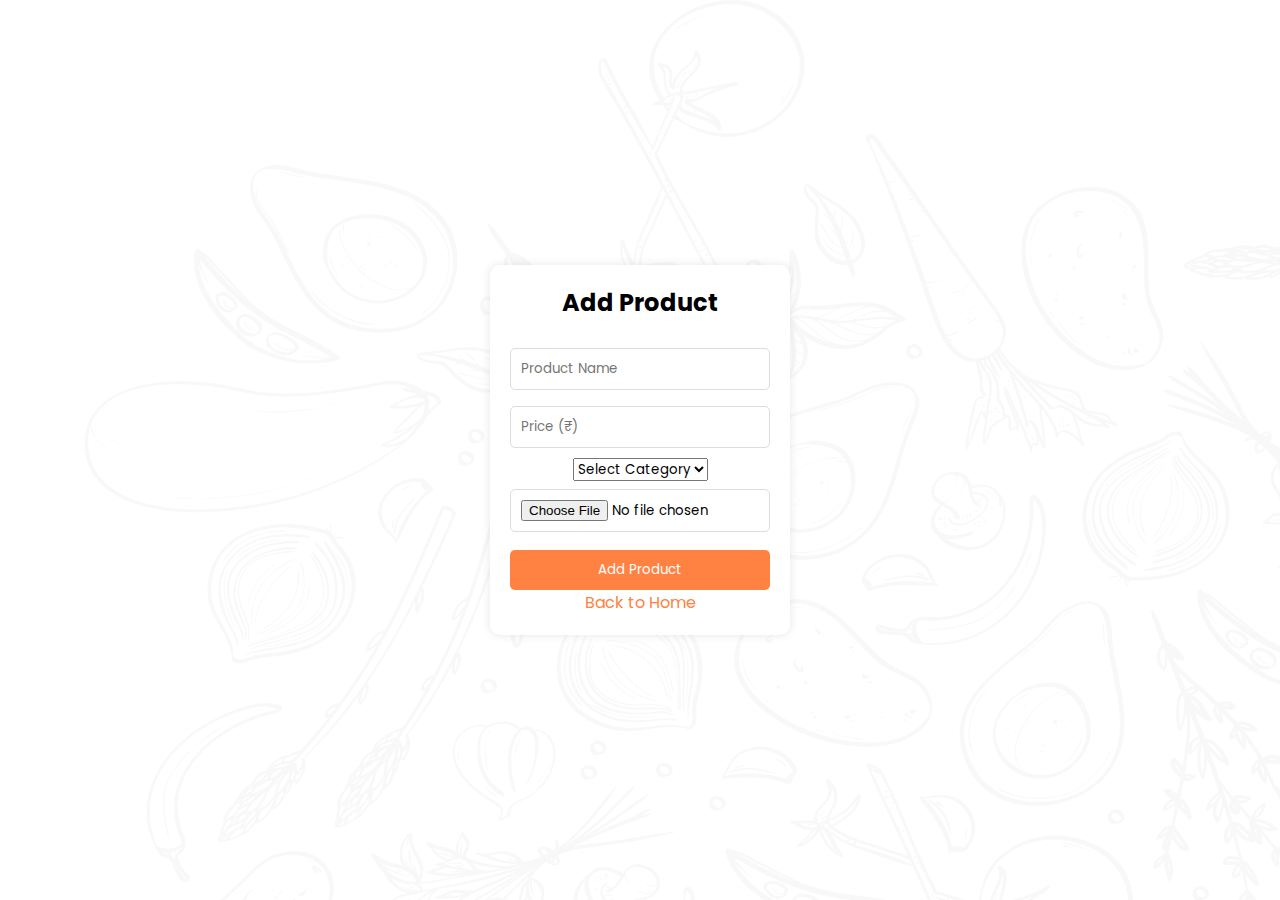
==== pages/add_product.html @ 048e0952 "done" ====
<!DOCTYPE html>
<html lang="en">
  <head>
    <meta charset="UTF-8" />
    <meta name="viewport" content="width=device-width, initial-scale=1.0" />
    <title>Add Product - Admin</title>
    <link rel="stylesheet" href="../assets/css/login.css" />
  </head>
  <body>
    <div class="container">
      <h2>Add Product</h2>
      <form id="add-product-form" enctype="multipart/form-data">
        <div class="input-group">
          <input type="text" id="name" name="name" placeholder="Product Name" />
          <p class="error" id="name-error">Product name is required</p>
        </div>

        <div class="input-group">
          <input
            type="number"
            id="price"
            name="price"
            placeholder="Price (₹)"
          />
          <p class="error" id="price-error">Enter a valid price</p>
        </div>

        <div class="input-group">
          <select name="category" id="category">
            <option value="">Select Category</option>
            <option value="veg">Veg</option>
            <option value="non-veg">Non-Veg</option>
            <option value="jan food">Jan Food</option>
          </select>
          <p class="error" id="category-error">Select a category</p>
        </div>

        <div class="input-group">
          <input type="file" id="image" name="image" />
          <p class="error" id="image-error">Product image is required</p>
        </div>

        <div class="image-preview">
          <img id="preview-img" src="" alt="Preview" style="display: none" />
        </div>

        <button type="submit">Add Product</button>
        <a href="adminPanel.html">Back to Home</a>
      </form>
    </div>

    <script src="../assets/js/admin.js"></script>
    <!-- <script src="../assets/js/check-auht.js"></script> -->
  </body>
</html>
---- assets/css/login.css ----
@import url("https://fonts.googleapis.com/css2?family=Playfair+Display:ital,wght@0,400;0,500;0,600;0,700;0,800;0,900;1,400;1,500;1,600;1,700;1,800;1,900&family=Poppins:ital,wght@0,100;0,200;0,300;0,400;0,500;0,600;0,700;0,800;1,100;1,200;1,300;1,400;1,500;1,600;1,700&display=swap");

* {
  margin: 0;
  padding: 0;
  box-sizing: border-box;
  font-family: "Poppins", sans-serif;
  text-rendering: optimizeLegibility !important;
  scroll-behavior: smooth;
}

:root {
  --main-color: #ff8243;
  --shadow-1: #e2e2e2;
  --shadow-2: #ffffff;
  --shadow-3: #dadada;
  --background: linear-gradient(145deg, #dcdcdc, #ffffff);
}

body {
  background-image: url("../../assets/images/menu-bg.png");
  height: 100vh;
  overflow: hidden;
  display: flex;
  align-items: center;
  justify-content: center;
}

.container {
  width: 300px;
  padding: 20px;
  background: white;
  border-radius: 10px;
  box-shadow: 0 0 10px rgba(0, 0, 0, 0.1);
  text-align: center;
}

/* Headings */
h2 {
  margin-bottom: 20px;
}

/* Input Fields */
input {
  width: 100%;
  padding: 10px;
  margin: 8px 0;
  border: 1px solid #ddd;
  border-radius: 5px;
}

/* Error Messages */
.error {
  color: red;
  font-size: 12px;
  display: none;
}

/* Button */
button {
  width: 100%;
  padding: 10px;
  background-color: var(--main-color);
  color: white;
  border: none;
  border-radius: 5px;
  cursor: pointer;
  margin-top: 10px;
  transition: background-color 0.3s ease;
}

button:hover {
  background-color: #218838;
}

/* Links */
p {
  margin-top: 10px;
}

a {
  color: var(--main-color);
  text-decoration: none;
}

a:hover {
  text-decoration: underline;
}
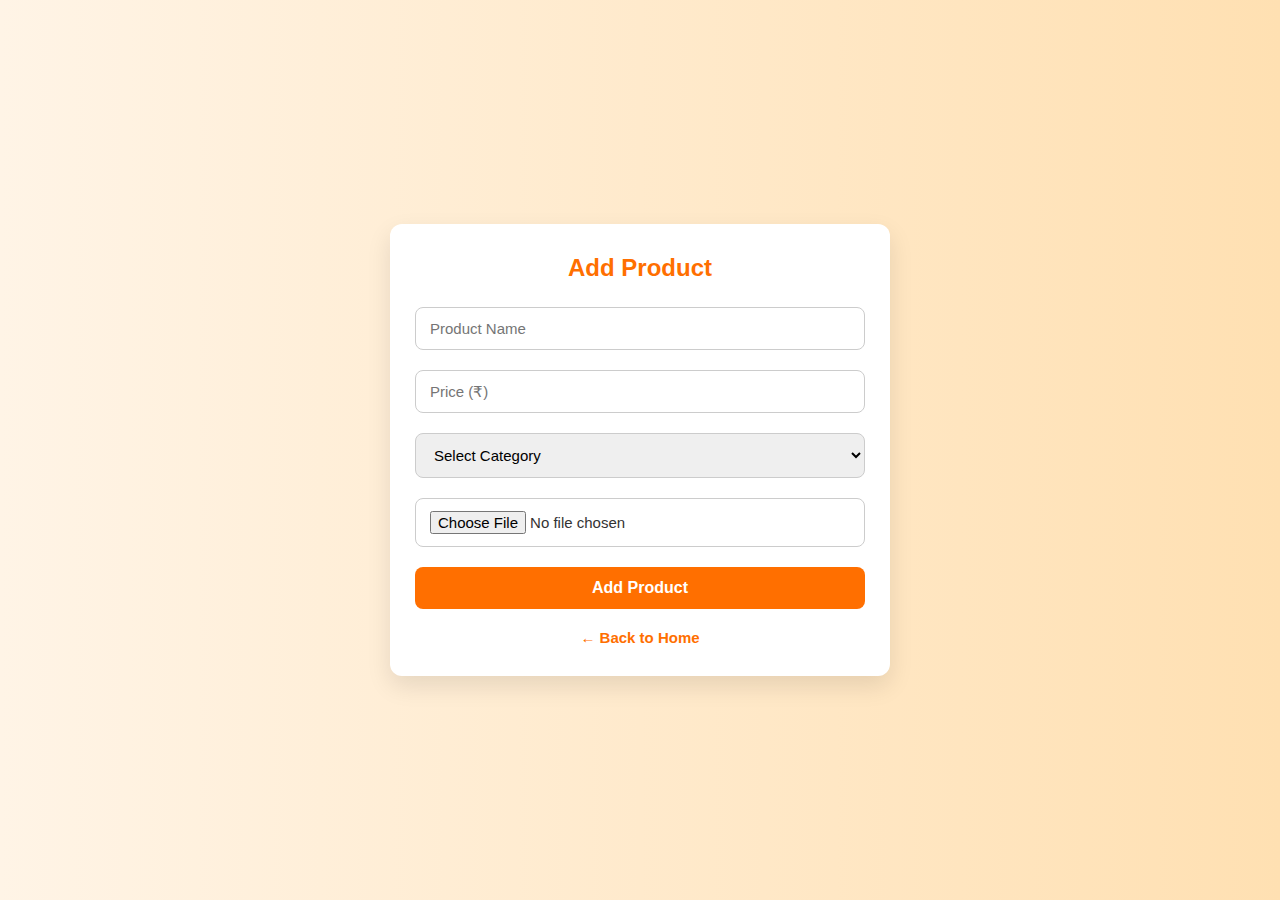
==== commit 9d209384: "big changes" ====
--- a/pages/add_product.html
+++ b/pages/add_product.html
@@ -1,55 +1,176 @@
 <!DOCTYPE html>
 <html lang="en">
-  <head>
-    <meta charset="UTF-8" />
-    <meta name="viewport" content="width=device-width, initial-scale=1.0" />
-    <title>Add Product - Admin</title>
-    <link rel="stylesheet" href="../assets/css/login.css" />
-  </head>
-  <body>
-    <div class="container">
-      <h2>Add Product</h2>
-      <form id="add-product-form" enctype="multipart/form-data">
-        <div class="input-group">
-          <input type="text" id="name" name="name" placeholder="Product Name" />
-          <p class="error" id="name-error">Product name is required</p>
-        </div>
+<head>
+  <meta charset="UTF-8" />
+  <meta name="viewport" content="width=device-width, initial-scale=1.0"/>
+  <title>Add Product - Admin</title>
+  <style>
+    * {
+      box-sizing: border-box;
+      padding: 0;
+      margin: 0;
+    }
 
-        <div class="input-group">
-          <input
-            type="number"
-            id="price"
-            name="price"
-            placeholder="Price (₹)"
-          />
-          <p class="error" id="price-error">Enter a valid price</p>
-        </div>
+    body {
+      font-family: 'Segoe UI', Tahoma, Geneva, Verdana, sans-serif;
+      background: linear-gradient(to right, #fff4e6, #ffe0b2);
+      color: #333;
+      min-height: 100vh;
+      display: flex;
+      justify-content: center;
+      align-items: center;
+    }
 
-        <div class="input-group">
-          <select name="category" id="category">
-            <option value="">Select Category</option>
-            <option value="veg">Veg</option>
-            <option value="non-veg">Non-Veg</option>
-            <option value="jan food">Jan Food</option>
-          </select>
-          <p class="error" id="category-error">Select a category</p>
-        </div>
+    .container {
+      background-color: #fff;
+      width: 100%;
+      max-width: 500px;
+      padding: 30px 25px;
+      border-radius: 12px;
+      box-shadow: 0 10px 25px rgba(0, 0, 0, 0.1);
+    }
 
-        <div class="input-group">
-          <input type="file" id="image" name="image" />
-          <p class="error" id="image-error">Product image is required</p>
-        </div>
+    h2 {
+      text-align: center;
+      margin-bottom: 25px;
+      color: #ff6f00;
+    }
 
-        <div class="image-preview">
-          <img id="preview-img" src="" alt="Preview" style="display: none" />
-        </div>
+    .input-group {
+      margin-bottom: 20px;
+    }
 
-        <button type="submit">Add Product</button>
-        <a href="adminPanel.html">Back to Home</a>
-      </form>
-    </div>
+    input[type="text"],
+    input[type="number"],
+    select,
+    input[type="file"] {
+      width: 100%;
+      padding: 12px 14px;
+      font-size: 15px;
+      border: 1.5px solid #ccc;
+      border-radius: 8px;
+      outline: none;
+      transition: border-color 0.2s;
+    }
 
-    <script src="../assets/js/admin.js"></script>
-    <!-- <script src="../assets/js/check-auht.js"></script> -->
-  </body>
+    input[type="text"]:focus,
+    input[type="number"]:focus,
+    select:focus {
+      border-color: #ff9800;
+    }
+
+    .error {
+      color: #e74c3c;
+      font-size: 13px;
+      margin-top: 5px;
+      display: none;
+    }
+
+    .image-preview {
+      text-align: center;
+      margin-top: 10px;
+    }
+
+    .image-preview img {
+      width: 160px;
+      height: 160px;
+      object-fit: cover;
+      border-radius: 10px;
+      border: 2px solid #ffb74d;
+      box-shadow: 0 4px 10px rgba(0, 0, 0, 0.08);
+      display: none;
+      margin-top: 10px;
+      margin-bottom: 20px;
+    }
+
+    button[type="submit"] {
+      width: 100%;
+      padding: 12px;
+      font-size: 16px;
+      background-color: #ff6f00;
+      color: #fff;
+      border: none;
+      border-radius: 8px;
+      cursor: pointer;
+      font-weight: bold;
+      transition: background 0.3s ease;
+    }
+
+    button[type="submit"]:hover {
+      background-color: #e65c00;
+    }
+
+    a {
+      display: block;
+      text-align: center;
+      margin-top: 20px;
+      text-decoration: none;
+      color: #ff6f00;
+      font-weight: bold;
+      font-size: 15px;
+    }
+
+    a:hover {
+      text-decoration: underline;
+    }
+  </style>
+</head>
+<body>
+
+  <div class="container">
+    <h2>Add Product</h2>
+    <form id="add-product-form" enctype="multipart/form-data">
+      <div class="input-group">
+        <input type="text" id="name" name="name" placeholder="Product Name" />
+        <p class="error" id="name-error">Product name is required</p>
+      </div>
+
+      <div class="input-group">
+        <input type="number" id="price" name="price" placeholder="Price (₹)" />
+        <p class="error" id="price-error">Enter a valid price</p>
+      </div>
+
+      <div class="input-group">
+        <select name="category" id="category">
+          <option value="">Select Category</option>
+          <option value="veg">Veg</option>
+          <option value="non-veg">Non-Veg</option>
+          <option value="jan food">Jan Food</option>
+        </select>
+        <p class="error" id="category-error">Select a category</p>
+      </div>
+
+      <div class="input-group">
+        <input type="file" id="image" name="image" accept="image/*" />
+        <p class="error" id="image-error">Product image is required</p>
+      </div>
+
+      <div class="image-preview">
+        <img id="preview-img" src="" alt="Preview" />
+      </div>
+
+      <button type="submit">Add Product</button>
+      <a href="adminPanel.html">← Back to Home</a>
+    </form>
+  </div>
+
+  <script>
+    const imageInput = document.getElementById("image");
+    const previewImg = document.getElementById("preview-img");
+
+    imageInput.addEventListener("change", function () {
+      const file = this.files[0];
+      if (file) {
+        const reader = new FileReader();
+        reader.onload = function (e) {
+          previewImg.src = e.target.result;
+          previewImg.style.display = "block";
+        };
+        reader.readAsDataURL(file);
+      }
+    });
+  </script>
+
+  <script src="../assets/js/admin.js"></script>
+</body>
 </html>
